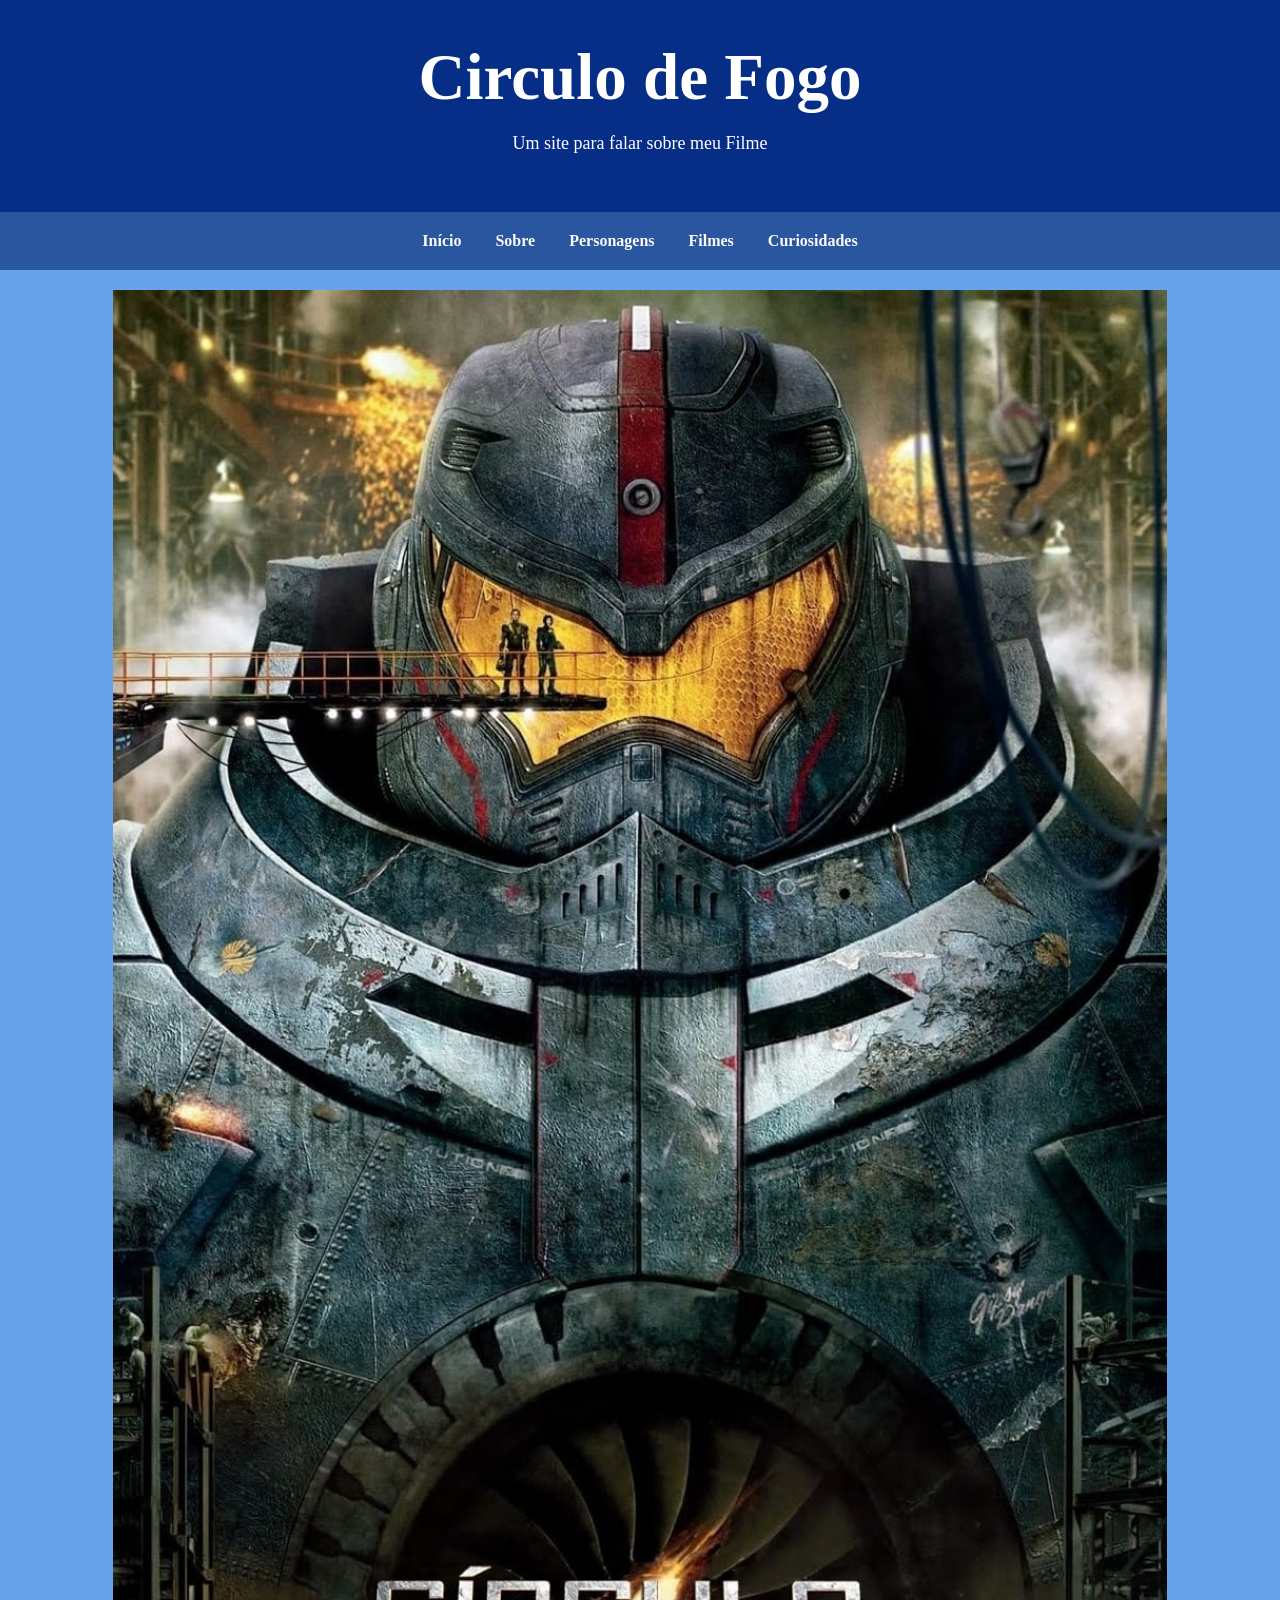
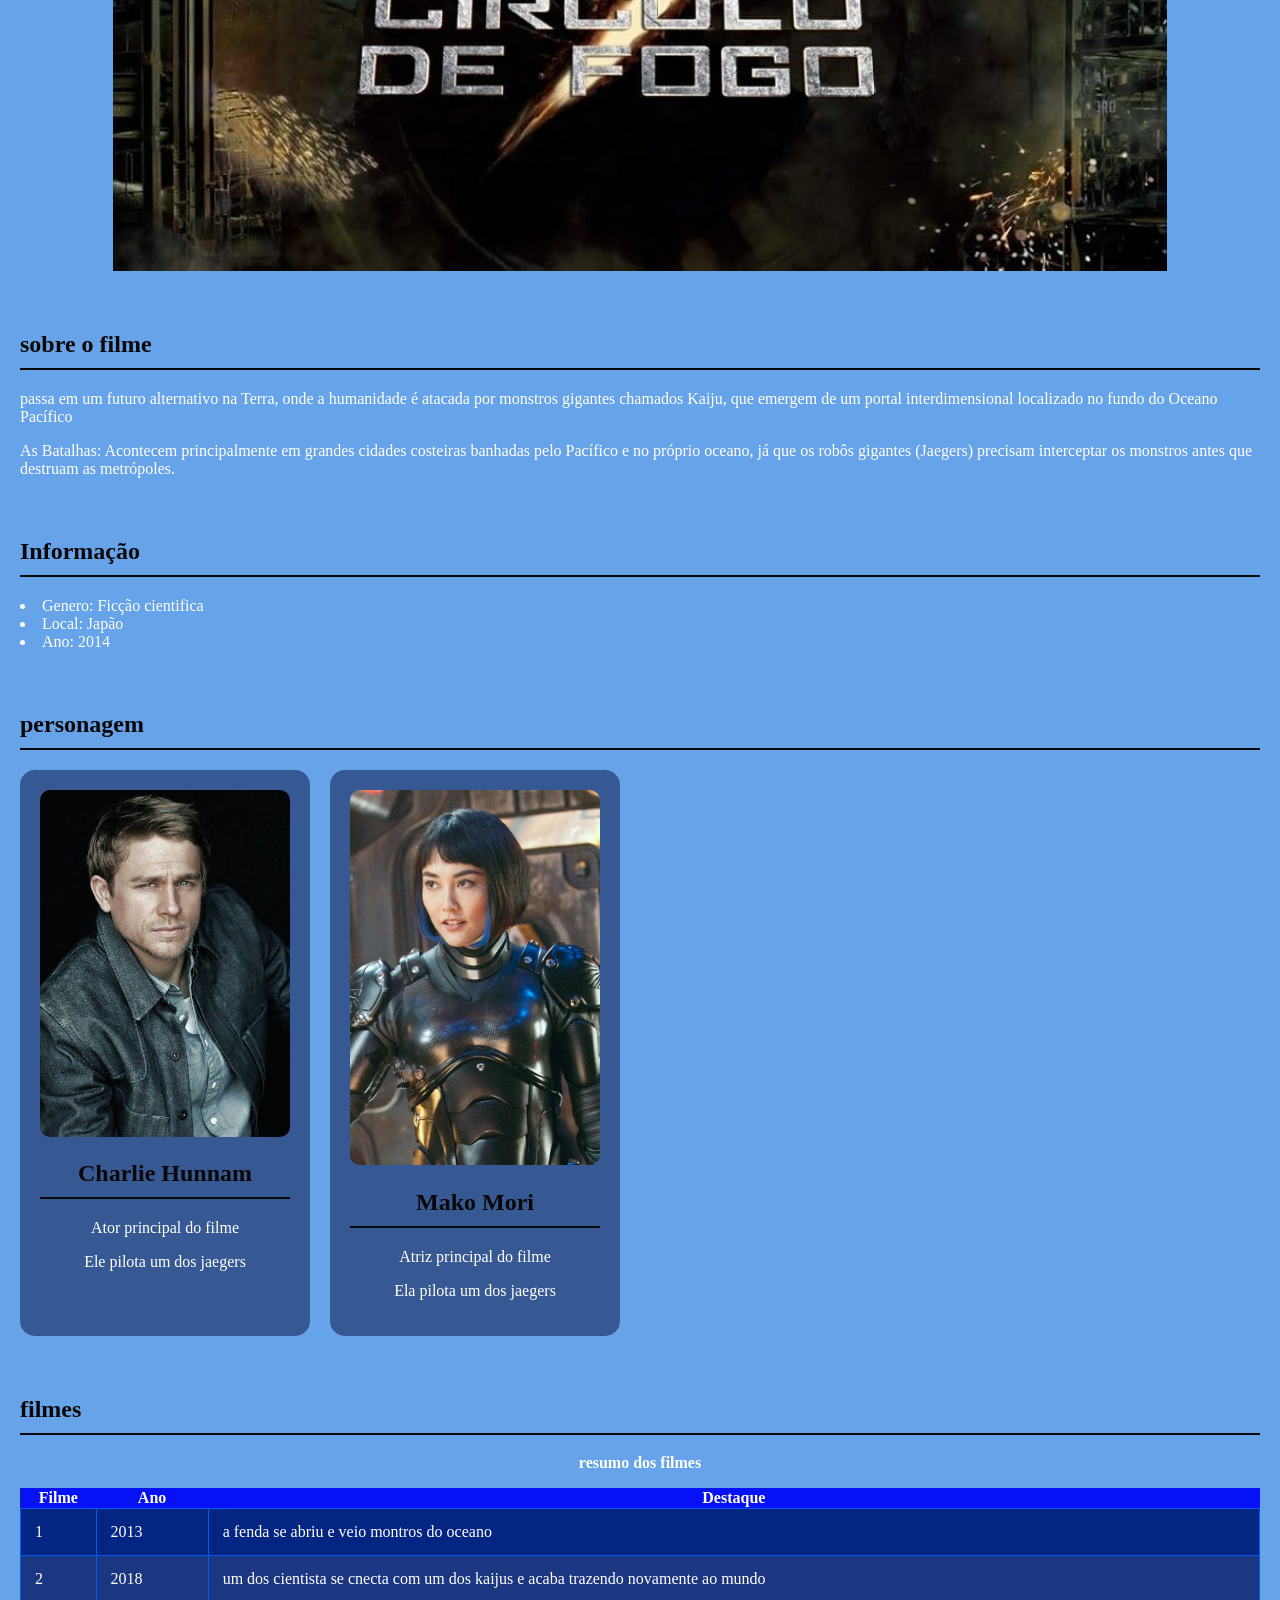
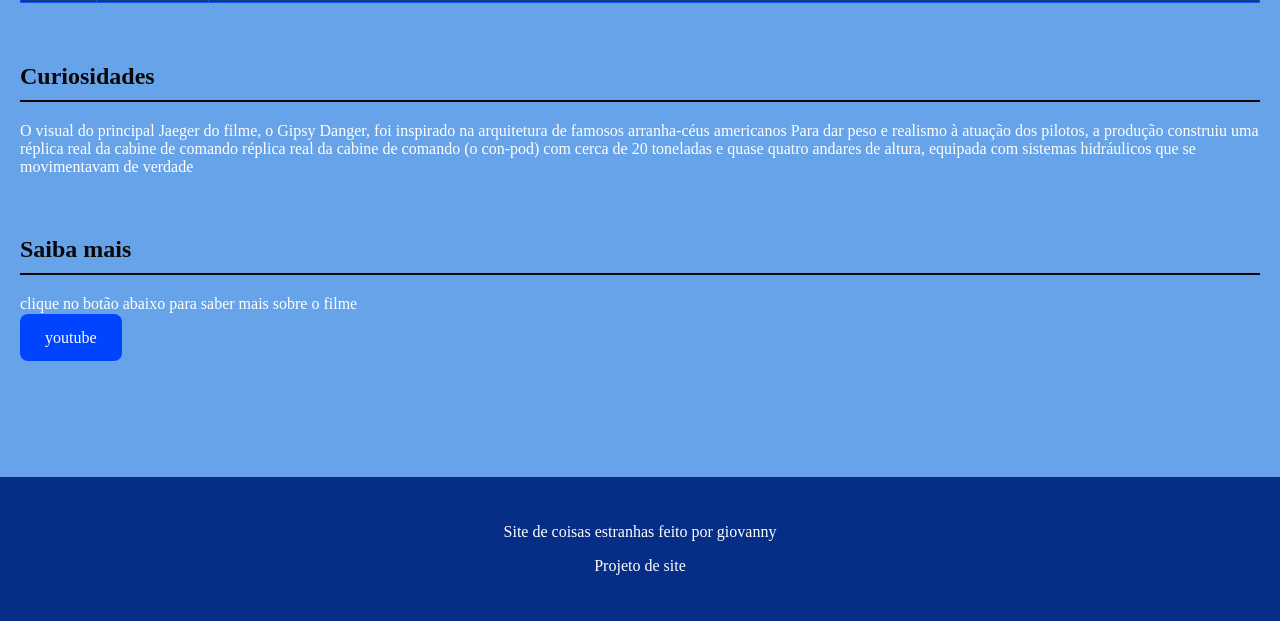
==== index.html @ 4e6ef8ef "Criaço de tabela" ====
<!DOCTYPE html>
<html lang="pt-br">
<head>
    <meta charset="UTF-8">
    <meta name="viewport" content="width=device-width, initial-scale=1.0">
    <title>Document</title>
    <link rel="stylesheet" href="style.css">
</head>
<body>
    
    <header id="inicio">
       <h1> Circulo de Fogo </h1>

       <p>
        Um site para falar sobre meu Filme
       </p>

    </header>

    <!--Menu de navegação-->
    <nav>
      <a href="#inicio">Início</a>

      <a href="#sobre">Sobre</a>

      <a href="#personagem">Personagens</a>

      <a href="#filmes">Filmes</a>

      <a href="#curiosidade">Curiosidades</a>

    </nav>
    <!--Conteúdo principal-->
    <main>
     <section class="banner">

        <img 
        src="imagem/circulo de fogo melhor.jpg" 
        alt="imagem banner"
        >

     </section>
     
     <section id="sobre">
        <h2>
            sobre o filme
        </h2>

        <p>
         passa em um futuro alternativo na Terra, onde a humanidade é atacada por monstros gigantes chamados Kaiju,
         que emergem de um portal interdimensional localizado no fundo do Oceano Pacífico
        </p>
        
        <p>
        As Batalhas: Acontecem principalmente em grandes cidades costeiras banhadas pelo Pacífico e no próprio oceano,
        já que os robôs gigantes (Jaegers) precisam interceptar os monstros antes que destruam as metrópoles.

        </p>
     </section>
      
     <section>
        <h2>Informação</h2>

        <U1>
            <li>Genero: Ficção cientifica</li>
            <li>Local: Japão</li>
            <li>Ano: 2014</li>
        </U1>
     </section>
     <section id="personagem">

        <h2>personagem</h2>

        <div class="personagem">
         <article class="card">
            <img
             src="imagem/personagem.jpg"
             alt="charlie hunnam"
             >
            
             <h2>Charlie Hunnam</h2>
             <p>Ator principal do filme</p>
             <p>Ele pilota um dos jaegers</p>

         </article>

        

     

         <article class="card">
            <img
             src="imagem/mulher.webp"
             alt="Mako Mori"
             >
            
             <h2>Mako Mori</h2>
             <p>Atriz principal do filme</p>

             <p>Ela pilota um dos jaegers</p>

         </article>

        </div>

     </section>
     <section id="filmes">
        <h2>filmes</h2>
          
         <div class="tabela-container"></div>

         <table>
            <caption>resumo dos filmes</caption>

            <thead>

              <tr>

                <th scope="col">Filme</th>
                <th scope="col">Ano</th>
                <th scope="col">Destaque</th>
         
              </tr>

            </thead>
            <tbody>

               <tr>
                 
                    <td>1</td>
                    <td>2013</td>
                    <td>a fenda se abriu e veio montros do oceano</td>

               </tr>

               <tr>
                    <td>2</td>
                    <td>2018</td>
                    <td>um dos cientista se cnecta com um dos kaijus e acaba trazendo novamente ao mundo</td>

               </tr>

            </tbody>
         </table>

        
     </section>
     <section id="curiosidade">
        <h2>Curiosidades</h2>

        <p>
         O visual do principal Jaeger do filme, o Gipsy Danger,
         foi inspirado na arquitetura de famosos arranha-céus americanos
         Para dar peso e realismo à atuação dos pilotos,
         a produção construiu uma réplica real da cabine de comando 
         réplica real da cabine de comando (o con-pod) com cerca de 20 toneladas
         e quase quatro andares de altura,
         equipada com sistemas hidráulicos que se movimentavam de verdade
        </p>
     </section>
     <section>
      <h2>Saiba mais</h2>

      <p>
         clique no botão abaixo para saber mais sobre o filme
      </p>

      <a 
      class="botao"
      href="https://www.youtube.com/watch?v=iOgDPDlDCJI"
      target="_blank"   >

      youtube
     </a>

   </section>
    </main>
        
    <!--Rodapé-->
    <footer>
        <p>Site de coisas estranhas feito por giovanny</p>
        <p>Projeto de site</p>
    </footer>
</body>
</html>
---- style.css ----
body{
    margin: 0;
    background-color: rgb(103, 163, 232);
    color:  white;
    font-family: Georgia, 'Times New Roman', Times, serif;
}
 header{
    background-color:rgb(7, 46, 135) ;
    padding: 40px;
    text-align: center;
    
 }
 header h1{
    font-size: 65px;
    margin: 0;
 }
 header p{
    font-size: 18px;
 }

 nav{
    background-color: rgb(42, 85, 159);
    padding: 20px;
    text-align: center;
    position: sticky;
    top: 0;
 }

 nav a{
    color:rgb(250, 250, 250);
    text-decoration: none;

    margin: 15px;
    font-weight: bold;
 }

 nav a:hover{
    color: rgb(55, 89, 147);
 }

 main{
    max-width: 1000xp;
    max-width: auto;
    padding: 20px;
 }

 section{
    margin-bottom: 60px;
 }

 section h2{
    color: rgb(9, 7, 7);
    border-bottom: 2px solid rgb(7, 8, 8);
    padding-bottom: 10px;
 }

 .banner img {
    width: 85%;
    display: block;
    margin: 0 auto;
    
 }

 .personagem {
    display: flex;
    gap:20px;
    flex-wrap: wrap;
 }

 .card{
    background-color:rgb(55, 89, 147);
    padding: 20px;
    border-radius: 15px;
    width: 250px;
    text-align: center;
 }

 .card img{
    width: 100%;
    border-radius: 10px;
 }

 .card:hover{
    color: rgb(0, 89, 244);
    transform: scale(1.05);
 }

 .botao {
    background-color: rgb(0, 68, 255);
    color: rgb(251, 252, 252);
    padding: 15px 25px;
    text-decoration: none;
    border-radius: 8px;
 }

 .botao:hover{
    background-color: rgb(3, 3, 4);
 }

 footer{
    background-color: rgb(7, 46, 135);
    text-align: center;
    padding: 30px;
    margin-top: 50px;
 }

 .tabela-container{
   overflow-x: auto;
 }

 table {
     border-collapse: collapse;
     min-width: 650px;
     width: 100%;
     background-color: rgb(4, 37, 130);
 }

 caption{
   color: rgb(255, 255, 255);
   font-weight: bold;
   margin-bottom: 16px;
   text-align: center;
 }

 td{
   border: 1px solid rgb(0, 89, 244);
   padding: 14px;
   text-align: left;
 }
 th{
   background-color: rgb(6, 18, 245);
 }

 tbody tr:nth-child(even){
    background-color: rgb(27, 55, 129);
 }
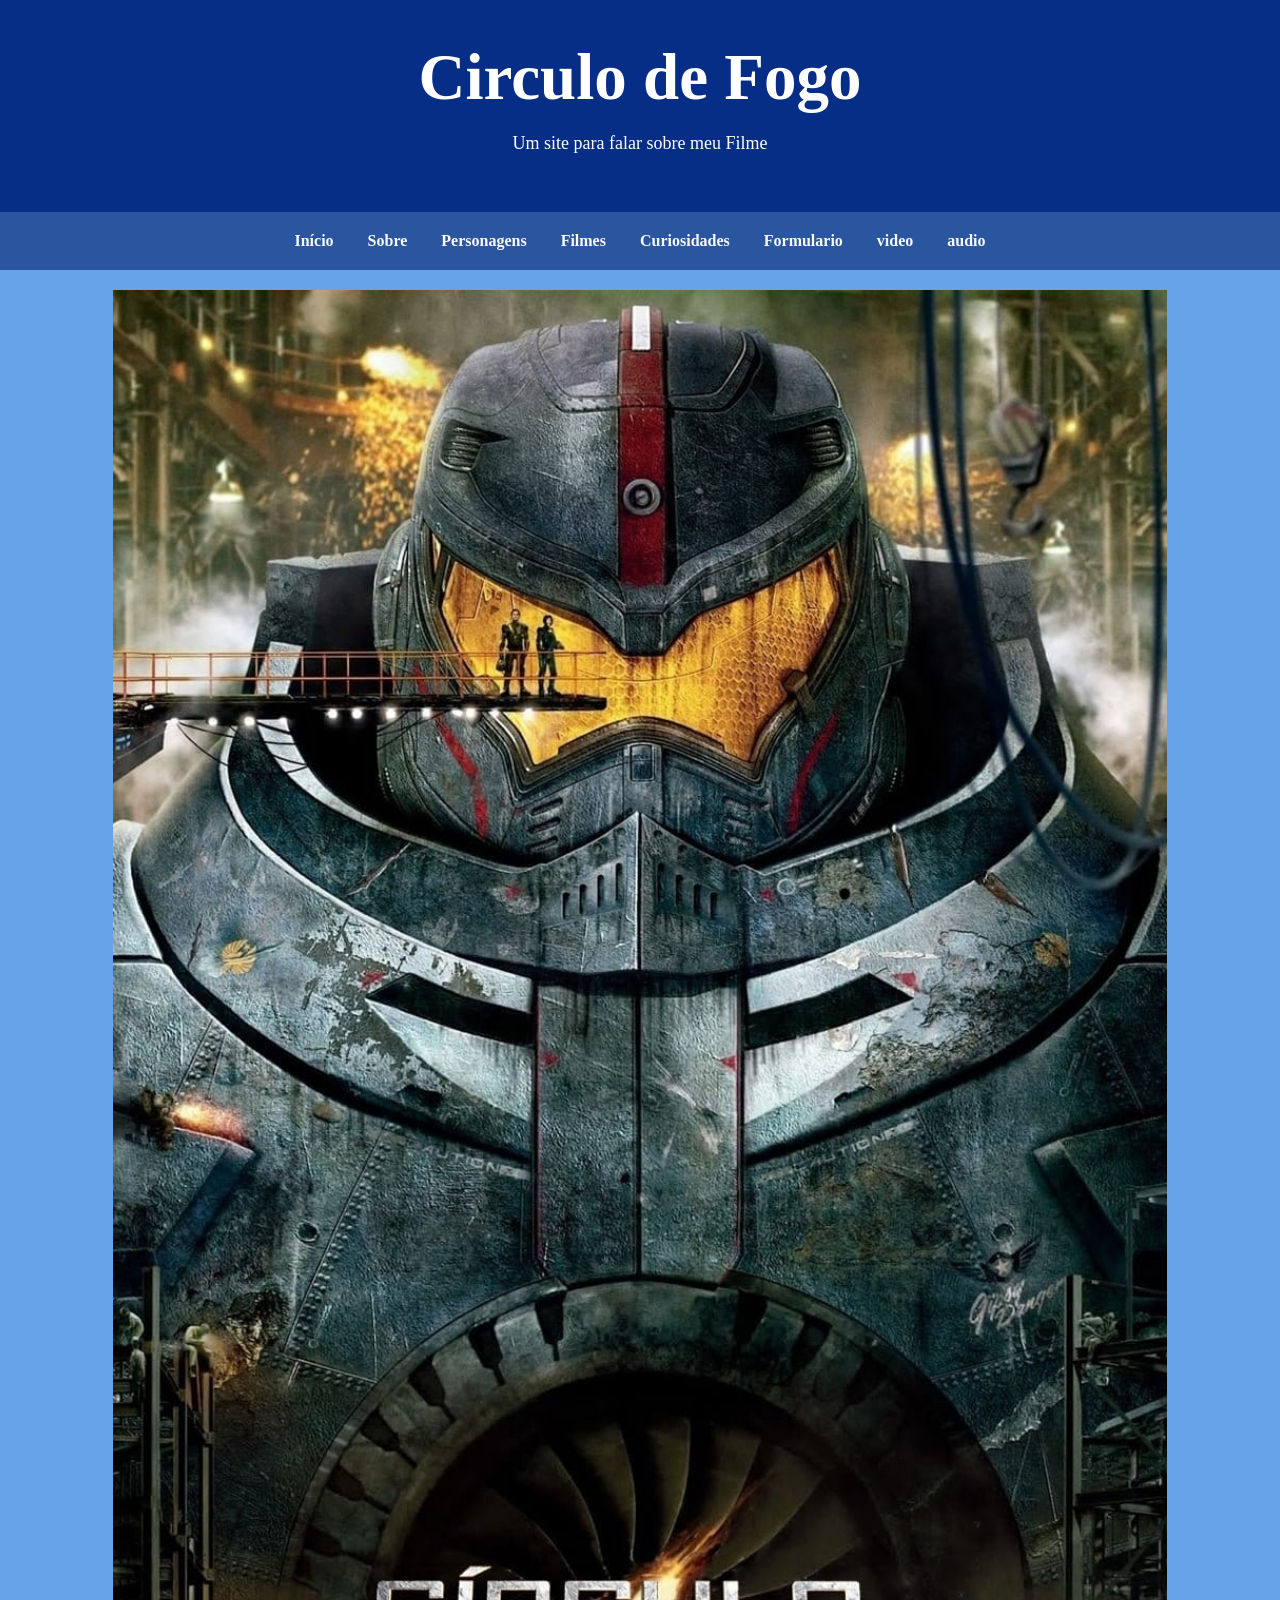
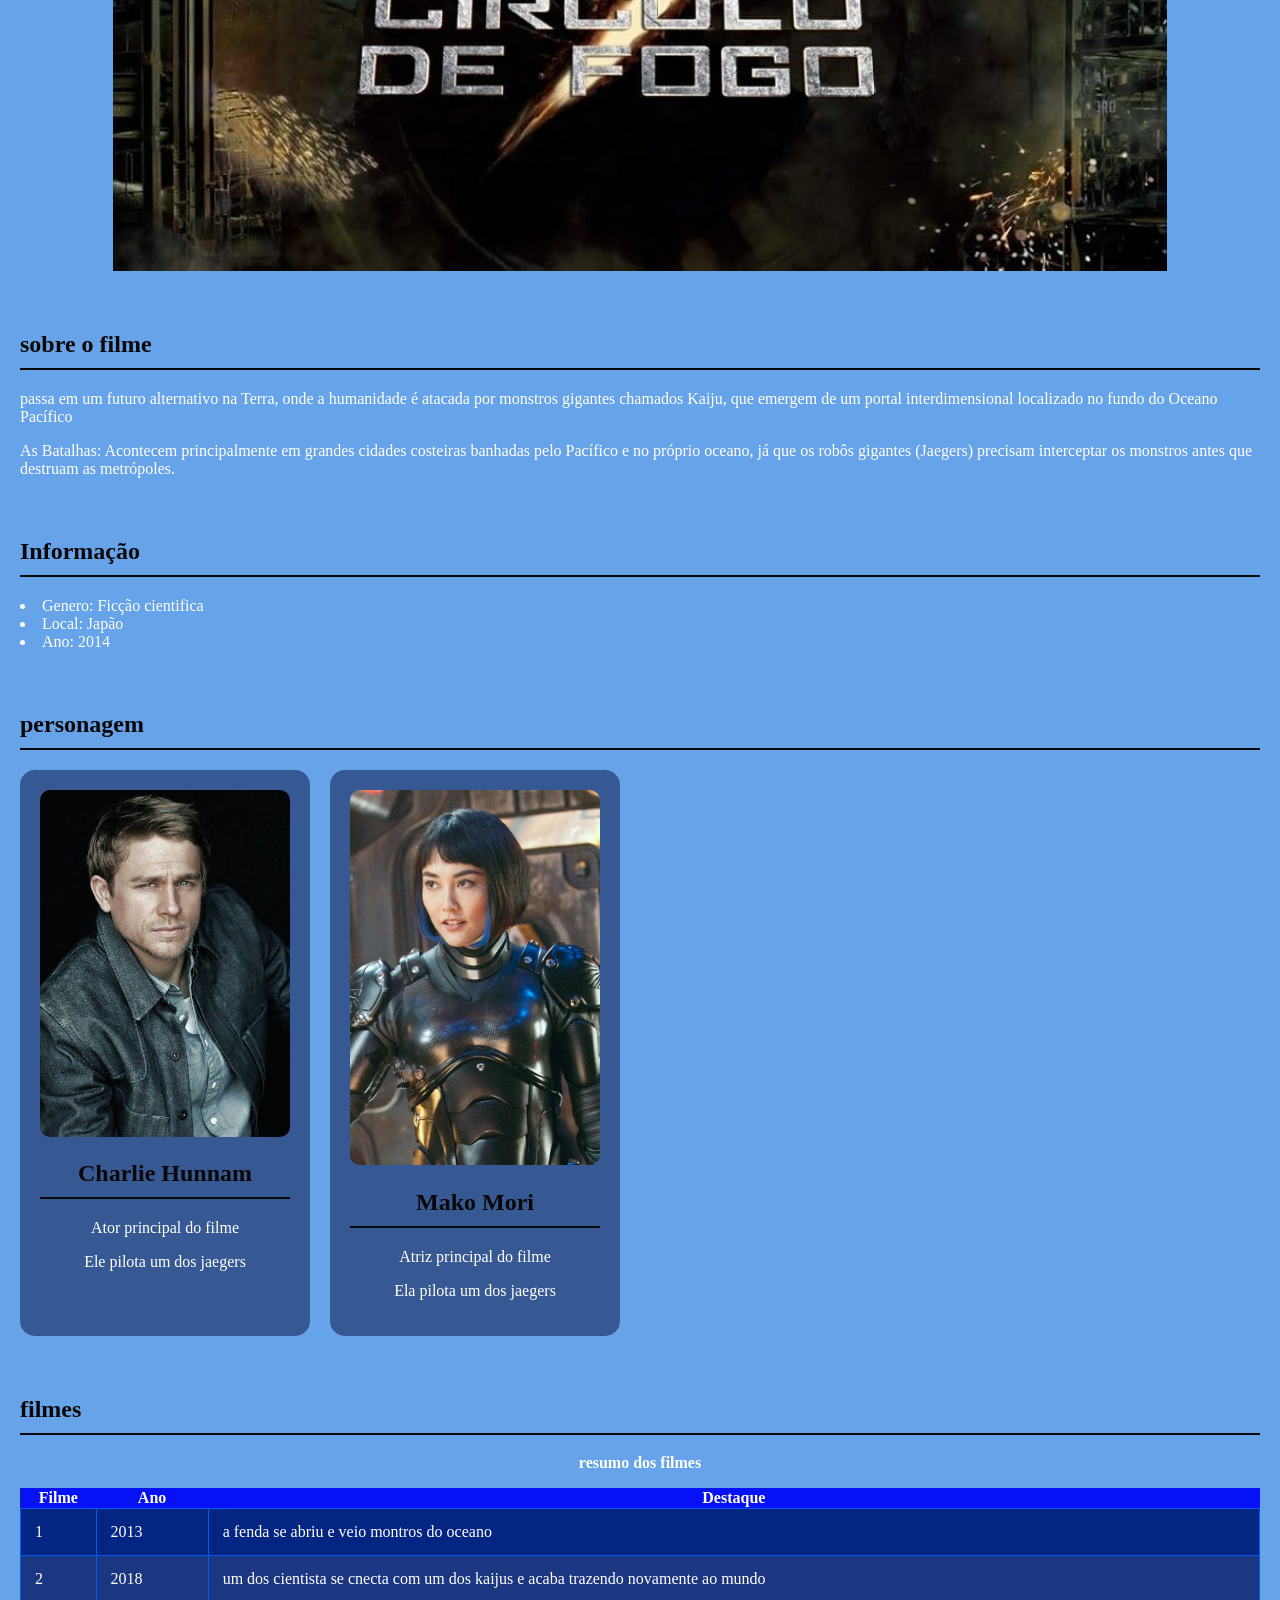
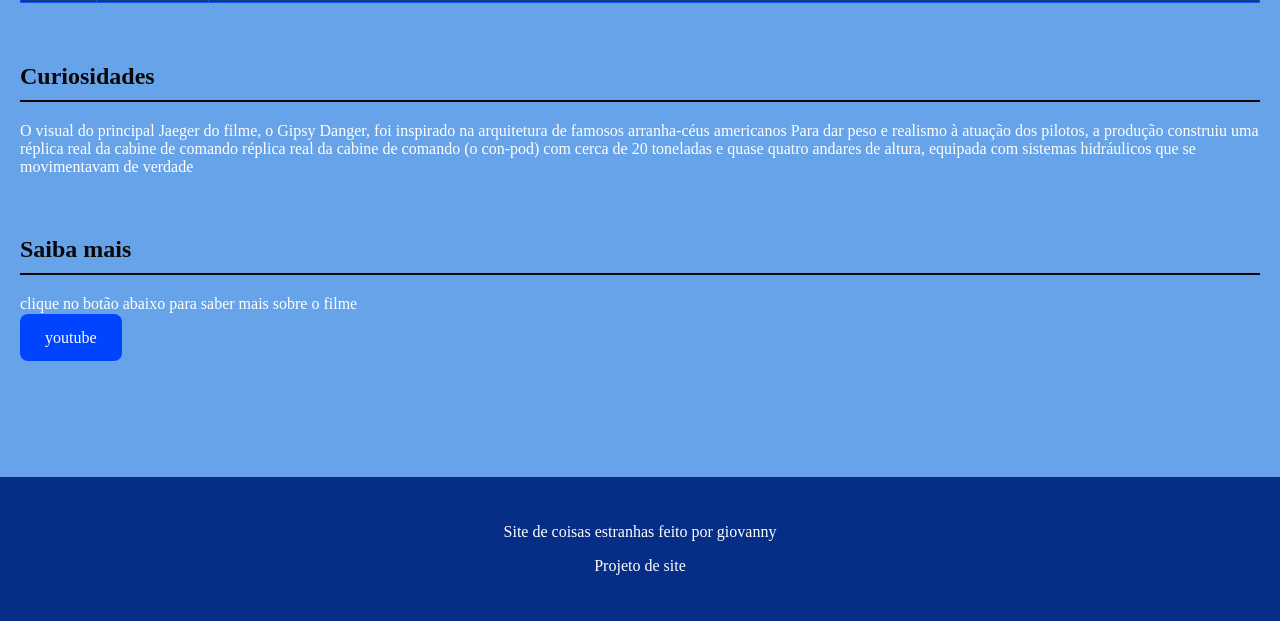
==== commit 38f04fe5: "Formulario" ====
--- a/index.html
+++ b/index.html
@@ -28,6 +28,12 @@
       <a href="#filmes">Filmes</a>
 
       <a href="#curiosidade">Curiosidades</a>
+
+      <a href="formulario.html">Formulario</a>
+
+      <a href="video.html">video</a>
+
+      <a href="audio.html">audio</a>
 
     </nav>
     <!--Conteúdo principal-->
